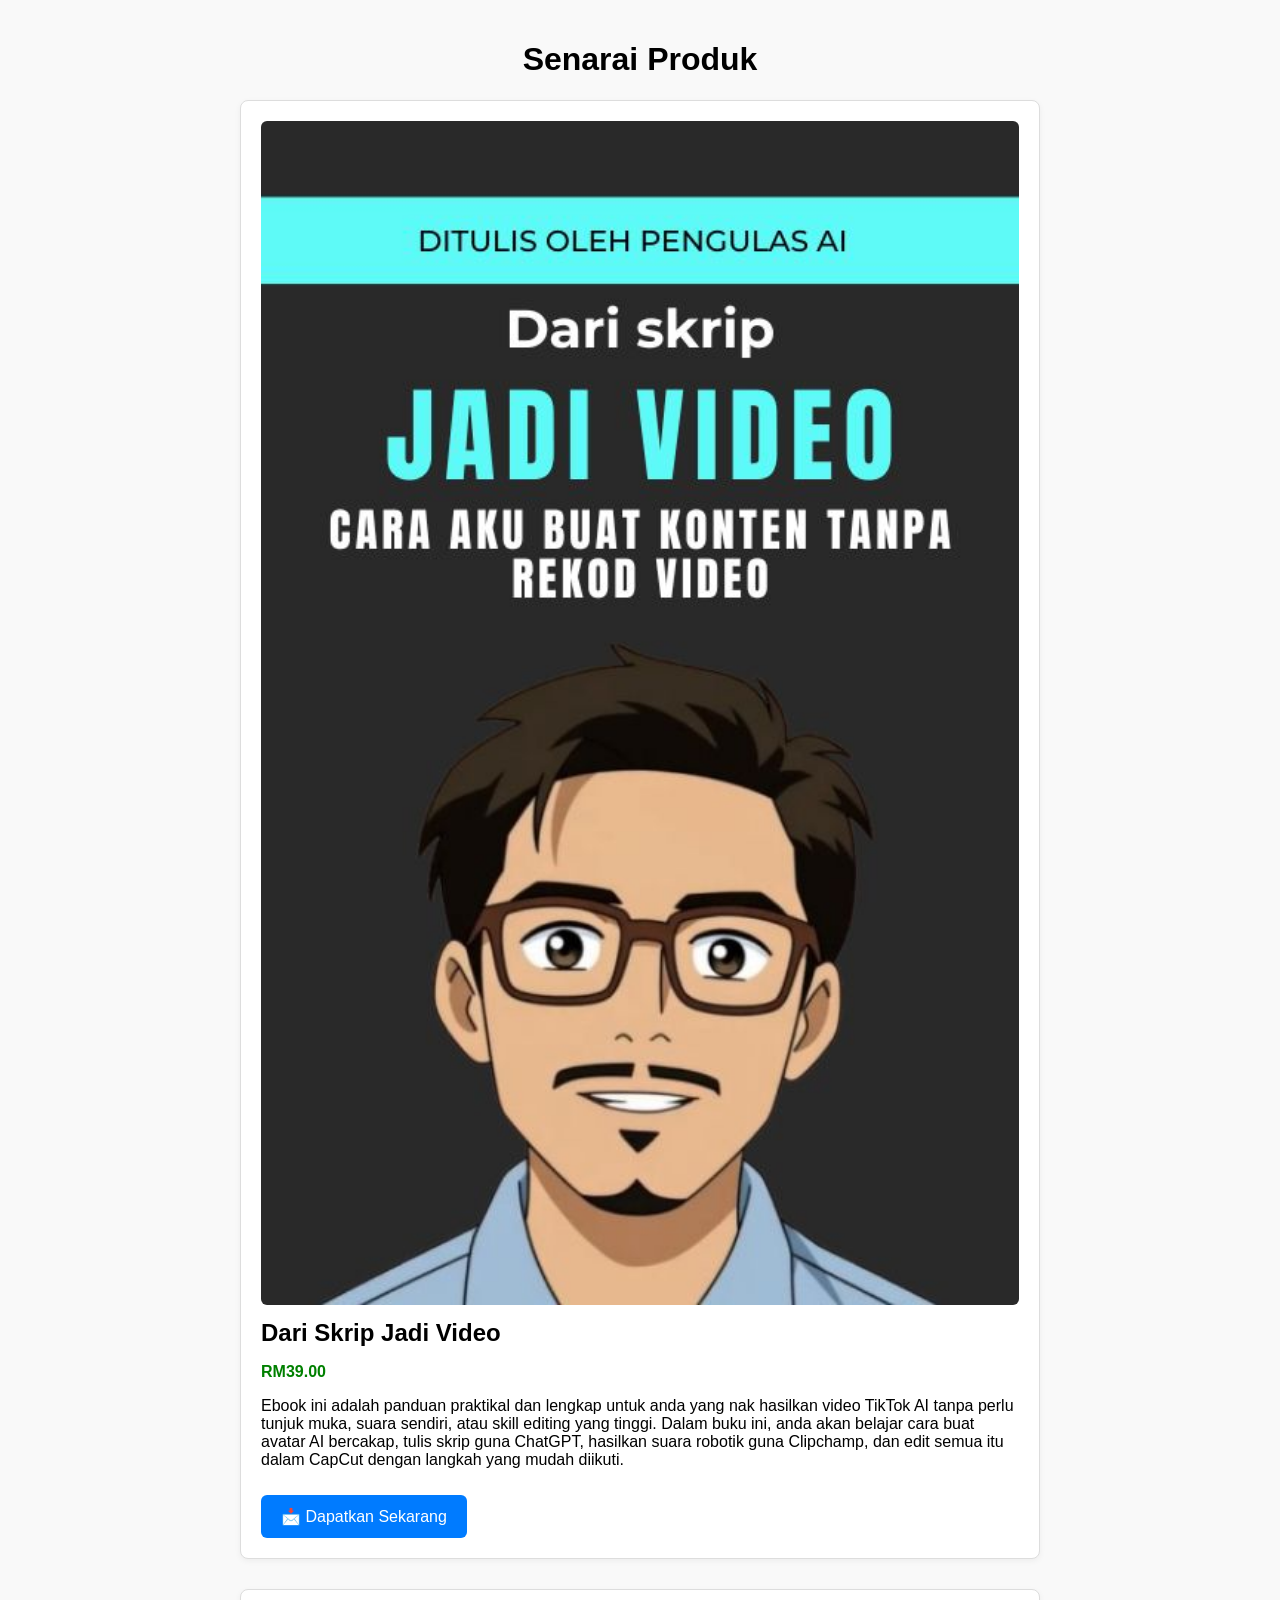
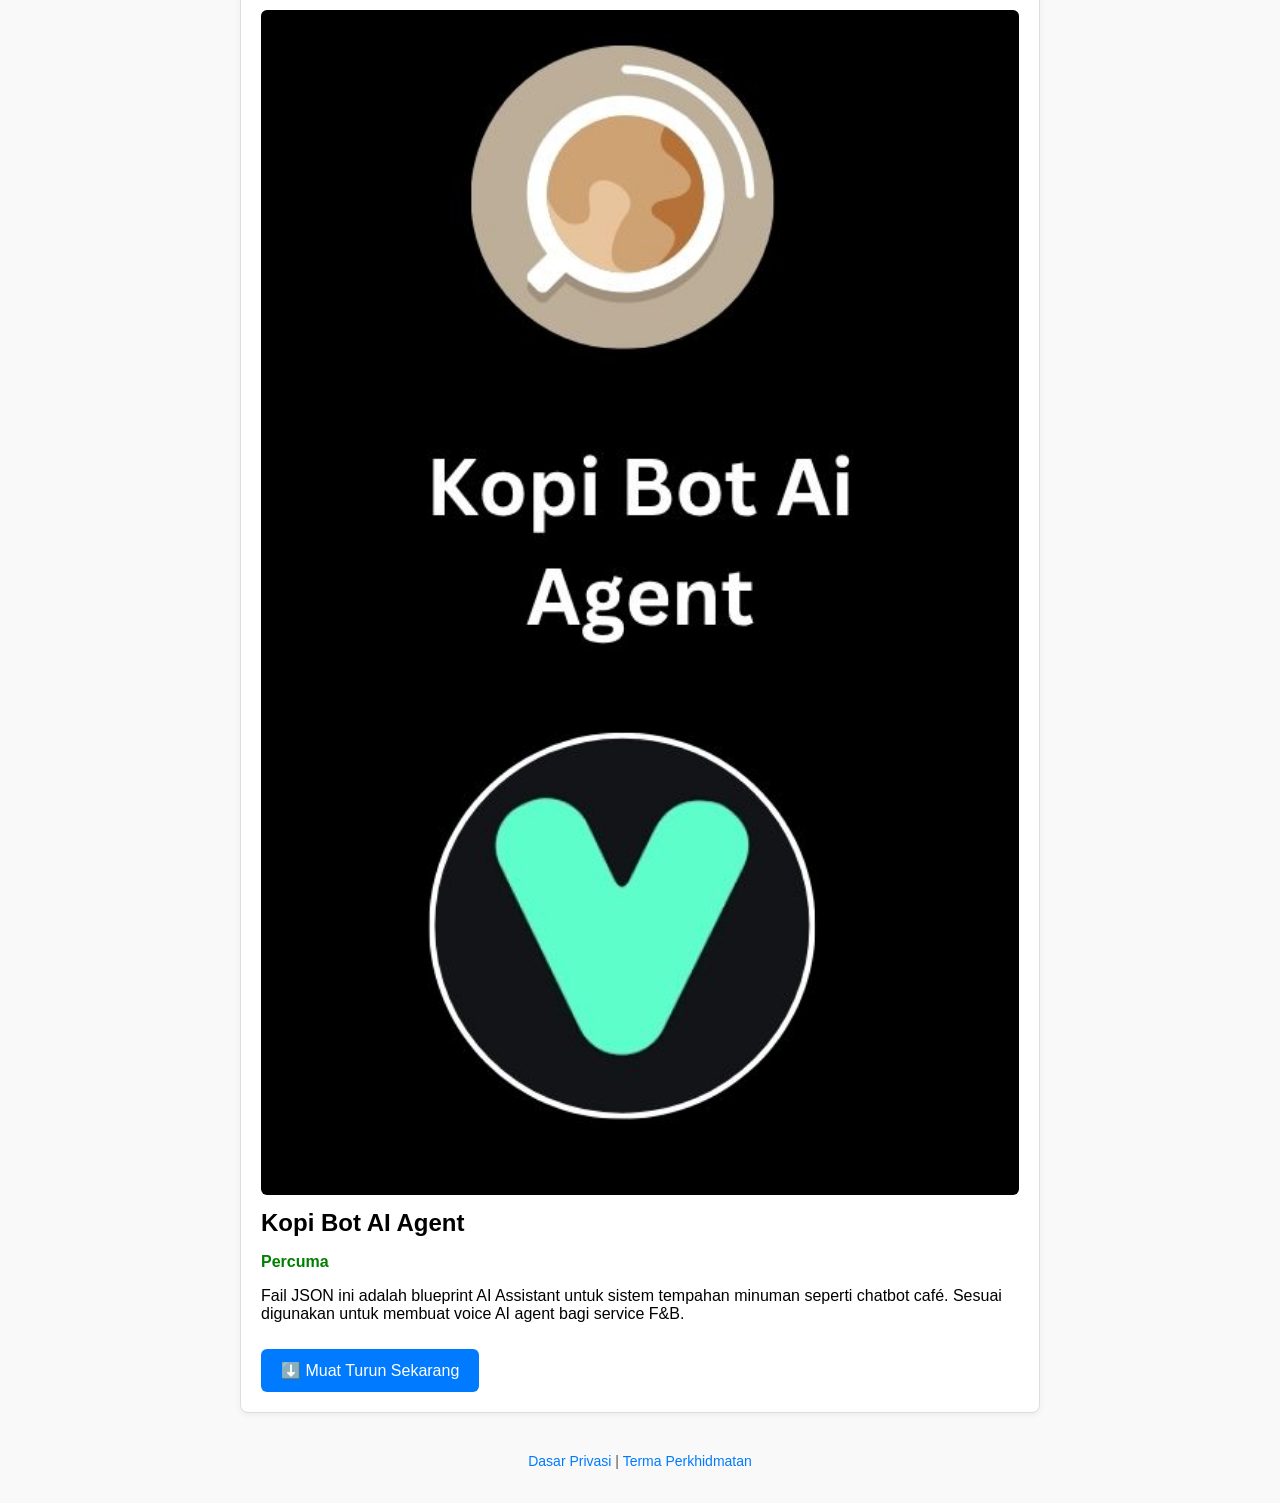
==== index.html @ cccb8797 "Update index.html" ====
<!DOCTYPE html>
<html lang="ms">
<head>
  <meta charset="UTF-8">
  <title>Senarai Produk</title>
  <style>
    body {
      font-family: sans-serif;
      padding: 20px;
      max-width: 800px;
      margin: auto;
      background-color: #f9f9f9;
    }
    h1 {
      text-align: center;
    }
    .product-card {
      background: white;
      border: 1px solid #ddd;
      border-radius: 8px;
      padding: 20px;
      margin-bottom: 30px;
      box-shadow: 0 2px 6px rgba(0,0,0,0.05);
    }
    .product-card img {
      width: 100%;
      height: auto;
      border-radius: 6px;
    }
    .product-card h2 {
      margin: 10px 0 5px;
    }
    .price {
      font-weight: bold;
      color: green;
      margin-bottom: 15px;
      display: block;
    }
    .button {
      display: inline-block;
      padding: 12px 20px;
      background-color: #007BFF;
      color: white;
      text-decoration: none;
      border-radius: 6px;
      margin-top: 10px;
    }
    .button:hover {
      background-color: #0056b3;
    }
    footer {
      margin-top: 40px;
      text-align: center;
      font-size: 14px;
      color: #555;
    }
    footer a {
      color: #007BFF;
      text-decoration: none;
    }
    footer a:hover {
      text-decoration: underline;
    }
  </style>
</head>
<body>

  <h1>Senarai Produk</h1>

  <!-- Produk 1: Ebook Biasa -->
  <div class="product-card">
    <img src="images/ebook1.jpg" alt="Dari Skrip Jadi Video">
    <h2>Dari Skrip Jadi Video</h2>
    <p class="price">RM39.00</p>
    <p>Ebook ini adalah panduan praktikal dan lengkap untuk anda yang nak hasilkan video TikTok AI tanpa perlu tunjuk muka, suara sendiri, atau skill editing yang tinggi. Dalam buku ini, anda akan belajar cara buat avatar AI bercakap, tulis skrip guna ChatGPT, hasilkan suara robotik guna Clipchamp, dan edit semua itu dalam CapCut dengan langkah yang mudah diikuti.</p>
    <a href="https://toyyibpay.com/Dari-Skrip-Jadi-Video-AI" class="button">📩 Dapatkan Sekarang</a>
  </div>

  <!-- Produk 2: Fail JSON Muat Turun -->
  <div class="product-card">
    <img src="images/kopi-bot.jpg" alt="Kopi Bot AI Agent">
    <h2>Kopi Bot AI Agent</h2>
    <p class="price">Percuma</p>
    <p>Fail JSON ini adalah blueprint AI Assistant untuk sistem tempahan minuman seperti chatbot café. Sesuai digunakan untuk membuat voice AI agent bagi service F&B.</p>
    <a href="https://pengulasai.com/files/kopi-bot.json" download class="button">⬇️ Muat Turun Sekarang</a>
  </div>

  <!-- Footer -->
  <footer style="margin-top: 40px; text-align: center; font-size: 14px;">
    <p>
      <a href="privacy-policy.html">Dasar Privasi</a> |
      <a href="terms-of-service.html">Terma Perkhidmatan</a>
    </p>
  </footer>

</body>
</html>
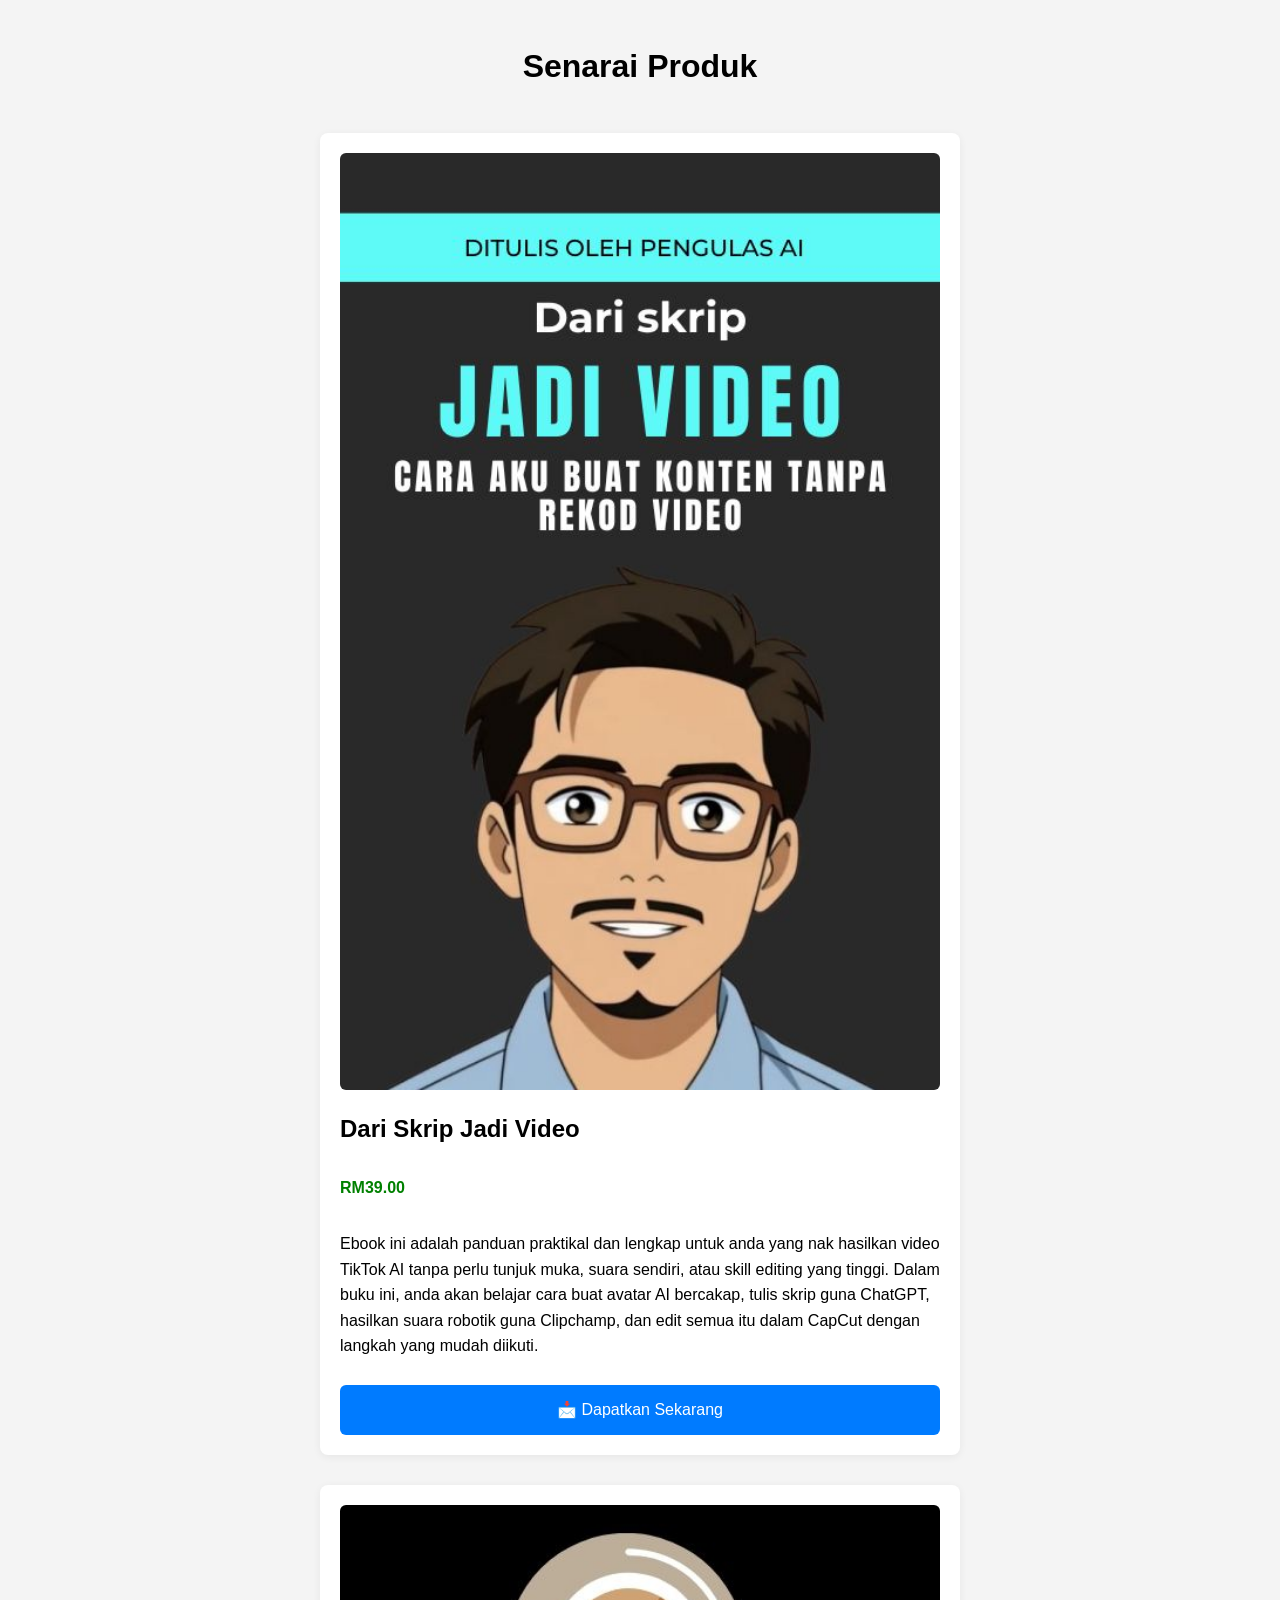
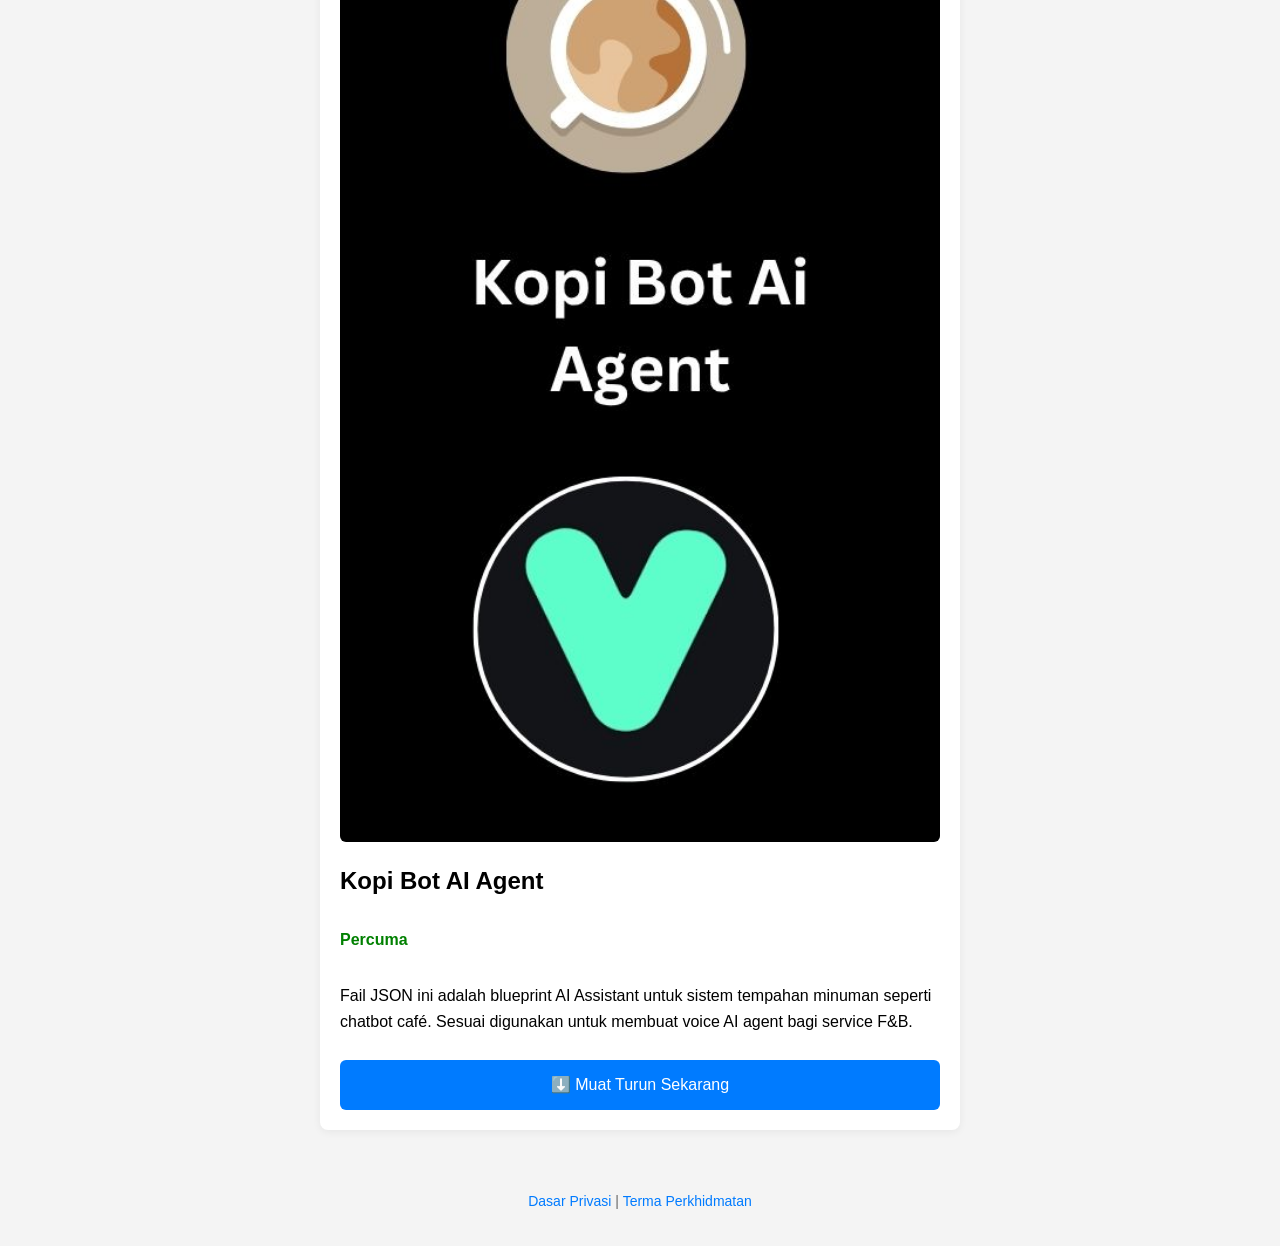
==== commit 5b2f6f68: "Update index.html" ====
--- a/index.html
+++ b/index.html
@@ -6,36 +6,45 @@
   <style>
     body {
       font-family: sans-serif;
+      margin: 0;
       padding: 20px;
-      max-width: 800px;
-      margin: auto;
-      background-color: #f9f9f9;
+      background-color: #f4f4f4;
+      line-height: 1.6;
     }
+
     h1 {
       text-align: center;
+      margin-bottom: 40px;
     }
+
     .product-card {
       background: white;
-      border: 1px solid #ddd;
       border-radius: 8px;
       padding: 20px;
-      margin-bottom: 30px;
-      box-shadow: 0 2px 6px rgba(0,0,0,0.05);
+      margin: 0 auto 30px;
+      max-width: 600px;
+      box-shadow: 0 2px 8px rgba(0,0,0,0.06);
+      display: flex;
+      flex-direction: column;
     }
+
     .product-card img {
       width: 100%;
       height: auto;
       border-radius: 6px;
+      margin-bottom: 20px;
     }
+
     .product-card h2 {
-      margin: 10px 0 5px;
+      margin: 0 0 10px;
     }
+
     .price {
       font-weight: bold;
       color: green;
       margin-bottom: 15px;
-      display: block;
     }
+
     .button {
       display: inline-block;
       padding: 12px 20px;
@@ -43,21 +52,26 @@
       color: white;
       text-decoration: none;
       border-radius: 6px;
+      text-align: center;
       margin-top: 10px;
     }
+
     .button:hover {
       background-color: #0056b3;
     }
+
     footer {
-      margin-top: 40px;
+      margin-top: 60px;
       text-align: center;
       font-size: 14px;
-      color: #555;
+      color: #666;
     }
+
     footer a {
       color: #007BFF;
       text-decoration: none;
     }
+
     footer a:hover {
       text-decoration: underline;
     }
@@ -67,26 +81,30 @@
 
   <h1>Senarai Produk</h1>
 
-  <!-- Produk 1: Ebook Biasa -->
+  <!-- Produk 1 -->
   <div class="product-card">
     <img src="images/ebook1.jpg" alt="Dari Skrip Jadi Video">
     <h2>Dari Skrip Jadi Video</h2>
     <p class="price">RM39.00</p>
-    <p>Ebook ini adalah panduan praktikal dan lengkap untuk anda yang nak hasilkan video TikTok AI tanpa perlu tunjuk muka, suara sendiri, atau skill editing yang tinggi. Dalam buku ini, anda akan belajar cara buat avatar AI bercakap, tulis skrip guna ChatGPT, hasilkan suara robotik guna Clipchamp, dan edit semua itu dalam CapCut dengan langkah yang mudah diikuti.</p>
+    <p>
+      Ebook ini adalah panduan praktikal dan lengkap untuk anda yang nak hasilkan video TikTok AI tanpa perlu tunjuk muka, suara sendiri, atau skill editing yang tinggi. Dalam buku ini, anda akan belajar cara buat avatar AI bercakap, tulis skrip guna ChatGPT, hasilkan suara robotik guna Clipchamp, dan edit semua itu dalam CapCut dengan langkah yang mudah diikuti.
+    </p>
     <a href="https://toyyibpay.com/Dari-Skrip-Jadi-Video-AI" class="button">📩 Dapatkan Sekarang</a>
   </div>
 
-  <!-- Produk 2: Fail JSON Muat Turun -->
+  <!-- Produk 2 -->
   <div class="product-card">
     <img src="images/kopi-bot.jpg" alt="Kopi Bot AI Agent">
     <h2>Kopi Bot AI Agent</h2>
     <p class="price">Percuma</p>
-    <p>Fail JSON ini adalah blueprint AI Assistant untuk sistem tempahan minuman seperti chatbot café. Sesuai digunakan untuk membuat voice AI agent bagi service F&B.</p>
+    <p>
+      Fail JSON ini adalah blueprint AI Assistant untuk sistem tempahan minuman seperti chatbot café. Sesuai digunakan untuk membuat voice AI agent bagi service F&B.
+    </p>
     <a href="https://pengulasai.com/files/kopi-bot.json" download class="button">⬇️ Muat Turun Sekarang</a>
   </div>
 
   <!-- Footer -->
-  <footer style="margin-top: 40px; text-align: center; font-size: 14px;">
+  <footer>
     <p>
       <a href="privacy-policy.html">Dasar Privasi</a> |
       <a href="terms-of-service.html">Terma Perkhidmatan</a>
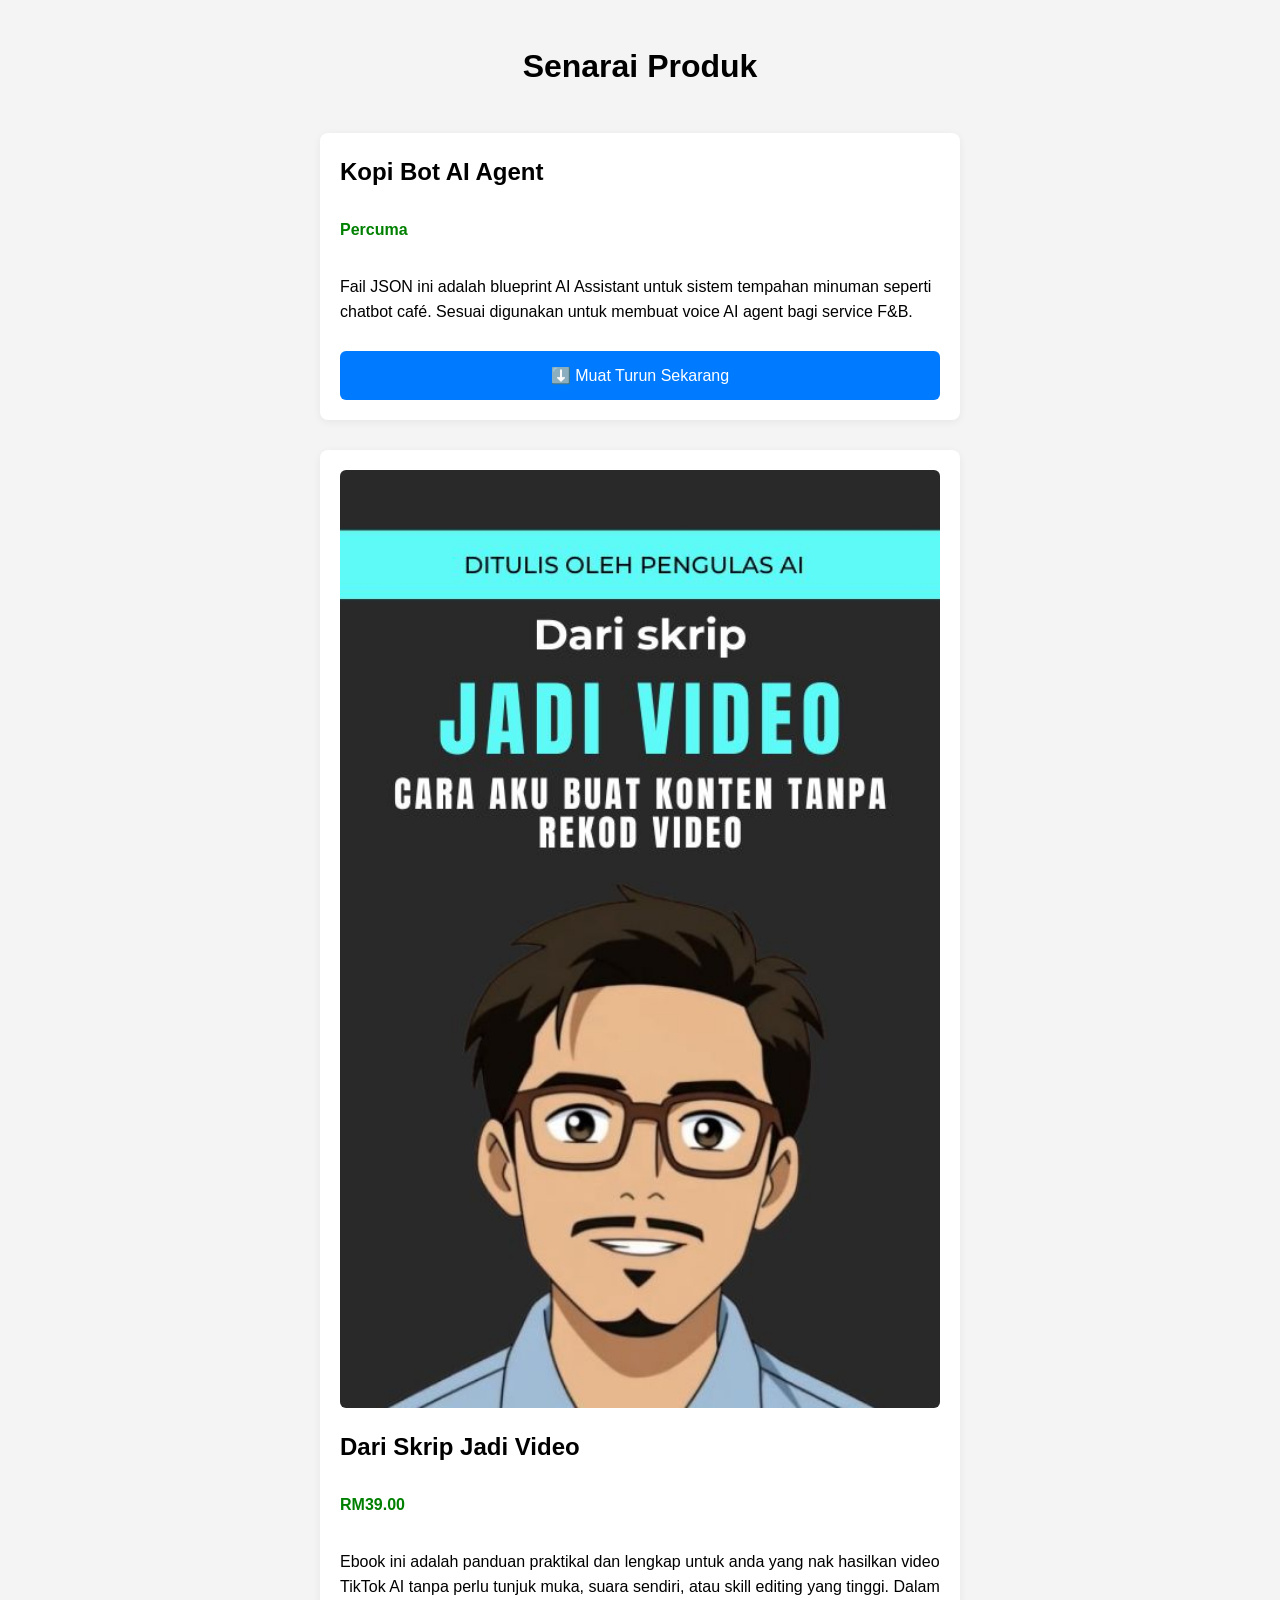
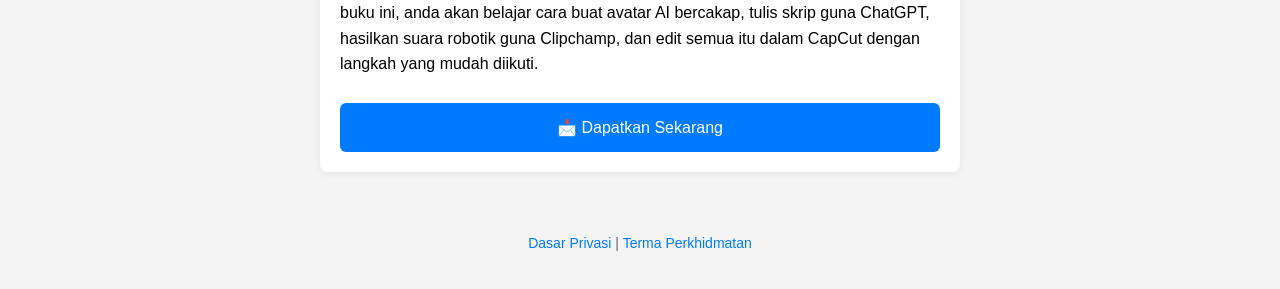
==== commit 3bcc326b: "Update index.html" ====
--- a/index.html
+++ b/index.html
@@ -2,7 +2,7 @@
 <html lang="ms">
 <head>
   <meta charset="UTF-8">
-  <title>Senarai Produk</title>
+  <title>Pengulas AI Store</title>
   <style>
     body {
       font-family: sans-serif;
@@ -81,6 +81,15 @@
 
   <h1>Senarai Produk</h1>
 
+  <!-- Produk 2 -->
+  <div class="product-card">
+    <h2>Kopi Bot AI Agent</h2>
+    <p class="price">Percuma</p>
+    <p>
+      Fail JSON ini adalah blueprint AI Assistant untuk sistem tempahan minuman seperti chatbot café. Sesuai digunakan untuk membuat voice AI agent bagi service F&B.
+    </p>
+    <a href="https://pengulasai.com/files/kopi-bot.json" download class="button">⬇️ Muat Turun Sekarang</a>
+  </div>
   <!-- Produk 1 -->
   <div class="product-card">
     <img src="images/ebook1.jpg" alt="Dari Skrip Jadi Video">
@@ -92,16 +101,7 @@
     <a href="https://toyyibpay.com/Dari-Skrip-Jadi-Video-AI" class="button">📩 Dapatkan Sekarang</a>
   </div>
 
-  <!-- Produk 2 -->
-  <div class="product-card">
-    <img src="images/kopi-bot.jpg" alt="Kopi Bot AI Agent">
-    <h2>Kopi Bot AI Agent</h2>
-    <p class="price">Percuma</p>
-    <p>
-      Fail JSON ini adalah blueprint AI Assistant untuk sistem tempahan minuman seperti chatbot café. Sesuai digunakan untuk membuat voice AI agent bagi service F&B.
-    </p>
-    <a href="https://pengulasai.com/files/kopi-bot.json" download class="button">⬇️ Muat Turun Sekarang</a>
-  </div>
+
 
   <!-- Footer -->
   <footer>
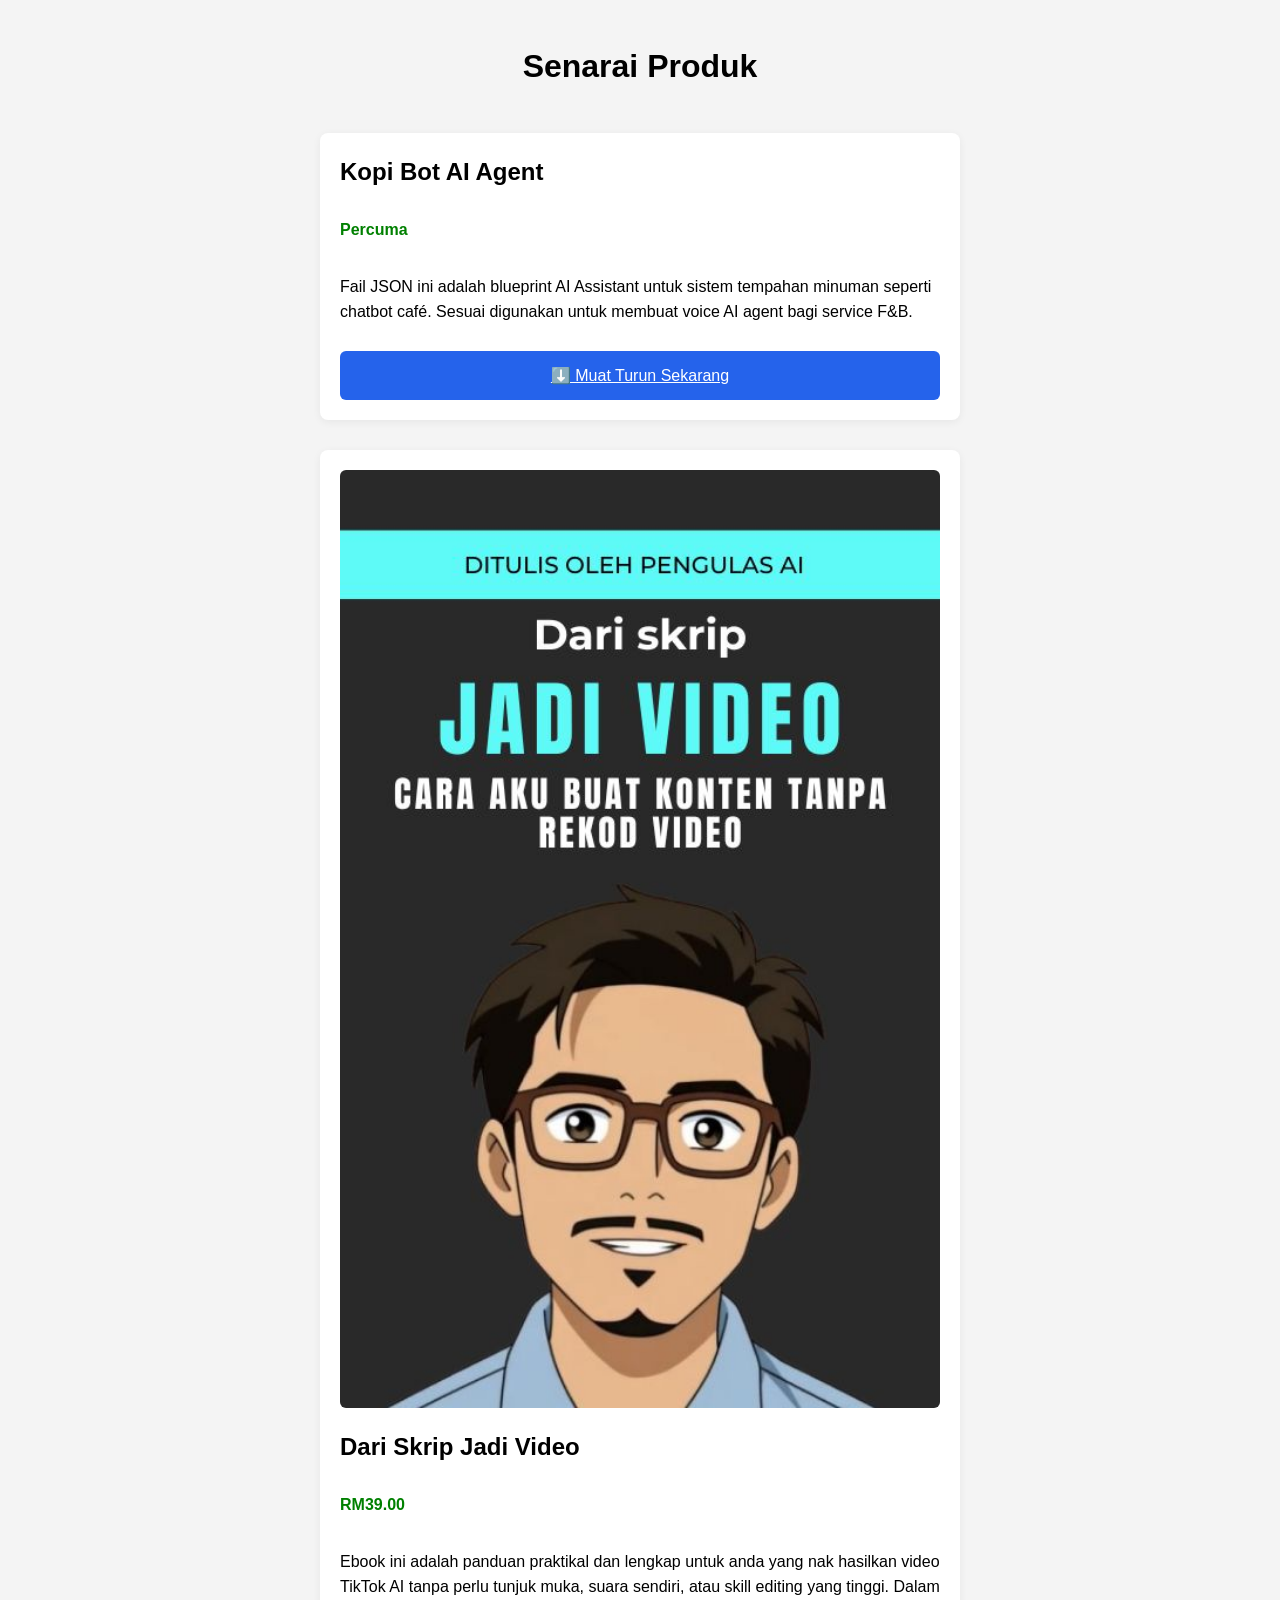
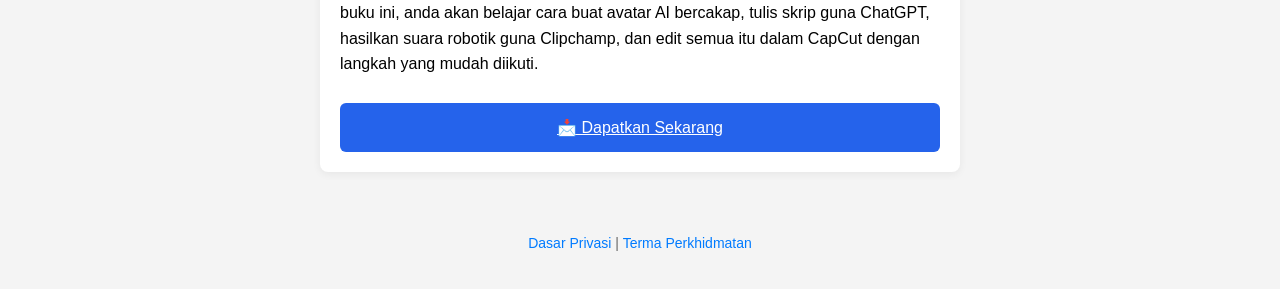
==== commit c5003b5c: "Update index.html" ====
--- a/index.html
+++ b/index.html
@@ -48,9 +48,9 @@
     .button {
       display: inline-block;
       padding: 12px 20px;
-      background-color: #007BFF;
+      background-color: #2563eb;
       color: white;
-      text-decoration: none;
+      text-decoration: bold;
       border-radius: 6px;
       text-align: center;
       margin-top: 10px;
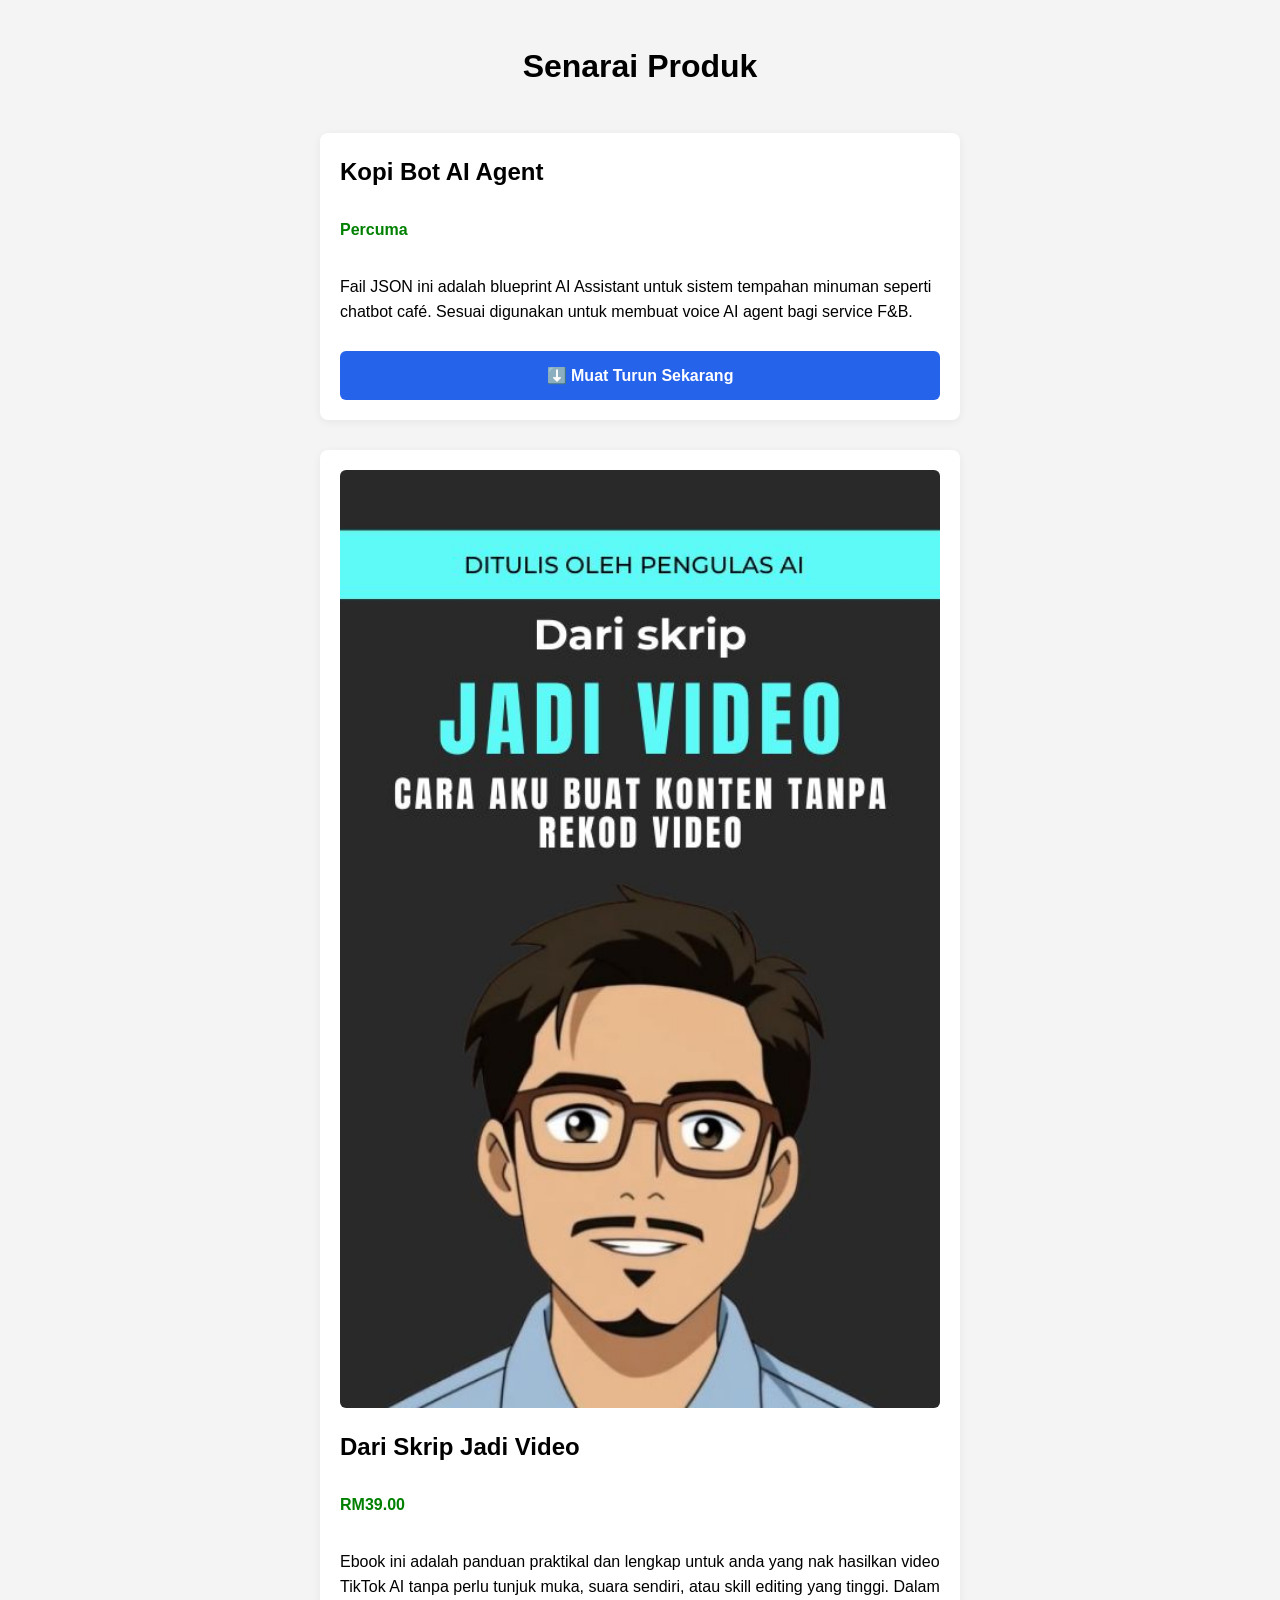
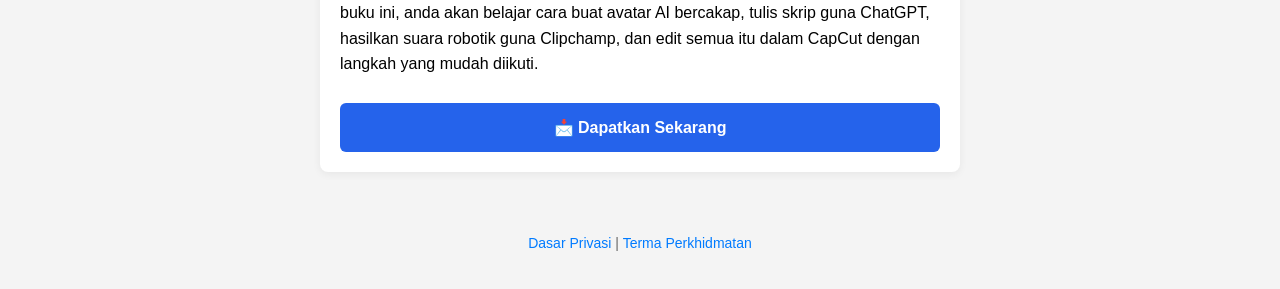
==== commit 17a742cd: "Update index.html" ====
--- a/index.html
+++ b/index.html
@@ -50,7 +50,9 @@
       padding: 12px 20px;
       background-color: #2563eb;
       color: white;
-      text-decoration: bold;
+      text-decoration: none;
+      etter-spacing: .1em;
+      font-weight: bold;
       border-radius: 6px;
       text-align: center;
       margin-top: 10px;
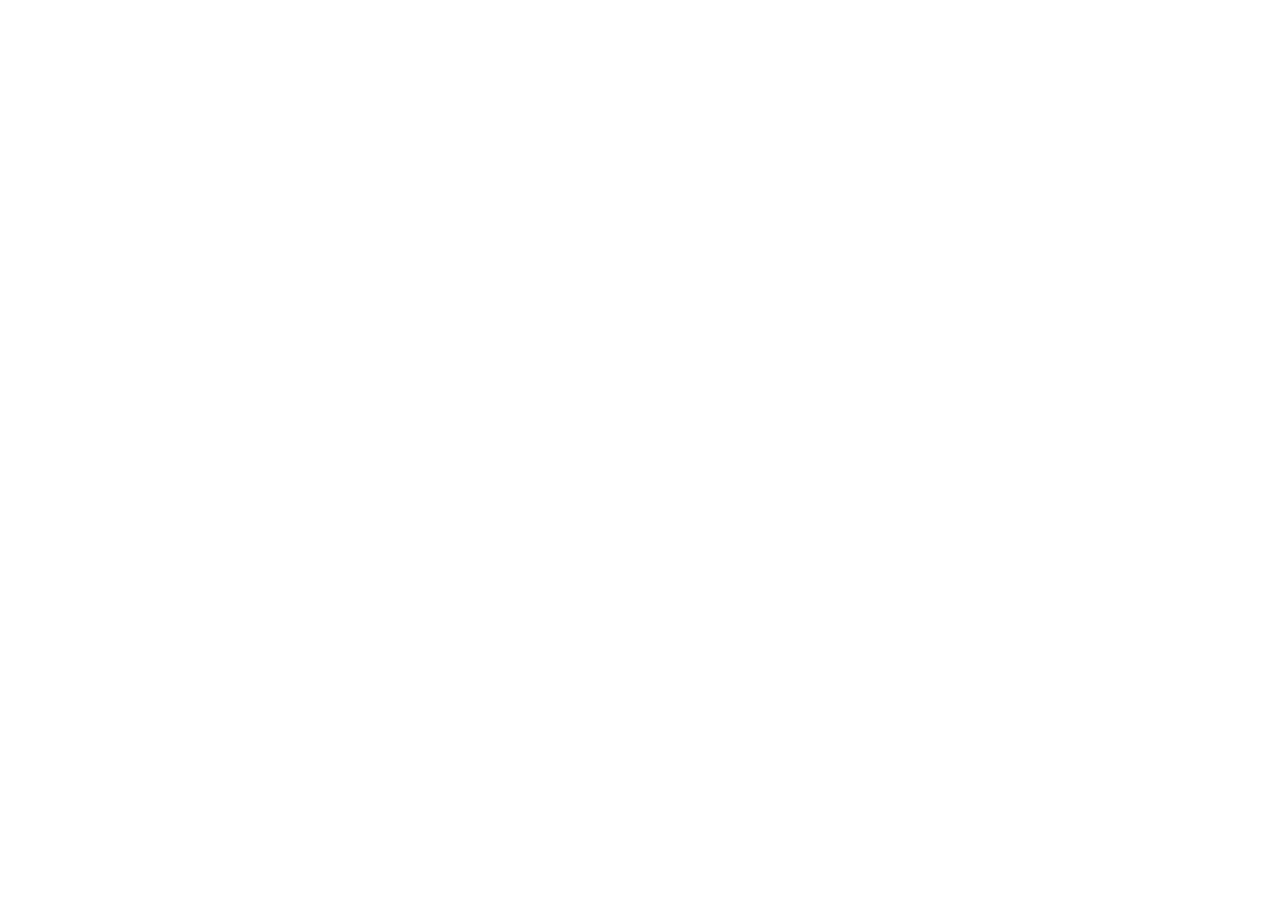
==== commit e4c080ee: "[skip lovable] Use tech stack vite_react_shadcn_ts_20250728_minor" ====
--- a/index.html
+++ b/index.html
@@ -1,117 +1,24 @@
-<!DOCTYPE html>
-<html lang="ms">
-<head>
-  <meta charset="UTF-8">
-  <title>Pengulas AI Store</title>
-  <style>
-    body {
-      font-family: sans-serif;
-      margin: 0;
-      padding: 20px;
-      background-color: #f4f4f4;
-      line-height: 1.6;
-    }
+<!doctype html>
+<html lang="en">
+  <head>
+    <meta charset="UTF-8" />
+    <meta name="viewport" content="width=device-width, initial-scale=1.0" />
+    <title>pengulas-kedai-digital</title>
+    <meta name="description" content="Lovable Generated Project" />
+    <meta name="author" content="Lovable" />
 
-    h1 {
-      text-align: center;
-      margin-bottom: 40px;
-    }
+    <meta property="og:title" content="pengulas-kedai-digital" />
+    <meta property="og:description" content="Lovable Generated Project" />
+    <meta property="og:type" content="website" />
+    <meta property="og:image" content="https://lovable.dev/opengraph-image-p98pqg.png" />
 
-    .product-card {
-      background: white;
-      border-radius: 8px;
-      padding: 20px;
-      margin: 0 auto 30px;
-      max-width: 600px;
-      box-shadow: 0 2px 8px rgba(0,0,0,0.06);
-      display: flex;
-      flex-direction: column;
-    }
+    <meta name="twitter:card" content="summary_large_image" />
+    <meta name="twitter:site" content="@lovable_dev" />
+    <meta name="twitter:image" content="https://lovable.dev/opengraph-image-p98pqg.png" />
+  </head>
 
-    .product-card img {
-      width: 100%;
-      height: auto;
-      border-radius: 6px;
-      margin-bottom: 20px;
-    }
-
-    .product-card h2 {
-      margin: 0 0 10px;
-    }
-
-    .price {
-      font-weight: bold;
-      color: green;
-      margin-bottom: 15px;
-    }
-
-    .button {
-      display: inline-block;
-      padding: 12px 20px;
-      background-color: #2563eb;
-      color: white;
-      text-decoration: none;
-      etter-spacing: .1em;
-      font-weight: bold;
-      border-radius: 6px;
-      text-align: center;
-      margin-top: 10px;
-    }
-
-    .button:hover {
-      background-color: #0056b3;
-    }
-
-    footer {
-      margin-top: 60px;
-      text-align: center;
-      font-size: 14px;
-      color: #666;
-    }
-
-    footer a {
-      color: #007BFF;
-      text-decoration: none;
-    }
-
-    footer a:hover {
-      text-decoration: underline;
-    }
-  </style>
-</head>
-<body>
-
-  <h1>Senarai Produk</h1>
-
-  <!-- Produk 2 -->
-  <div class="product-card">
-    <h2>Kopi Bot AI Agent</h2>
-    <p class="price">Percuma</p>
-    <p>
-      Fail JSON ini adalah blueprint AI Assistant untuk sistem tempahan minuman seperti chatbot café. Sesuai digunakan untuk membuat voice AI agent bagi service F&B.
-    </p>
-    <a href="https://pengulasai.com/files/kopi-bot.json" download class="button">⬇️ Muat Turun Sekarang</a>
-  </div>
-  <!-- Produk 1 -->
-  <div class="product-card">
-    <img src="images/ebook1.jpg" alt="Dari Skrip Jadi Video">
-    <h2>Dari Skrip Jadi Video</h2>
-    <p class="price">RM39.00</p>
-    <p>
-      Ebook ini adalah panduan praktikal dan lengkap untuk anda yang nak hasilkan video TikTok AI tanpa perlu tunjuk muka, suara sendiri, atau skill editing yang tinggi. Dalam buku ini, anda akan belajar cara buat avatar AI bercakap, tulis skrip guna ChatGPT, hasilkan suara robotik guna Clipchamp, dan edit semua itu dalam CapCut dengan langkah yang mudah diikuti.
-    </p>
-    <a href="https://toyyibpay.com/Dari-Skrip-Jadi-Video-AI" class="button">📩 Dapatkan Sekarang</a>
-  </div>
-
-
-
-  <!-- Footer -->
-  <footer>
-    <p>
-      <a href="privacy-policy.html">Dasar Privasi</a> |
-      <a href="terms-of-service.html">Terma Perkhidmatan</a>
-    </p>
-  </footer>
-
-</body>
+  <body>
+    <div id="root"></div>
+    <script type="module" src="/src/main.tsx"></script>
+  </body>
 </html>
